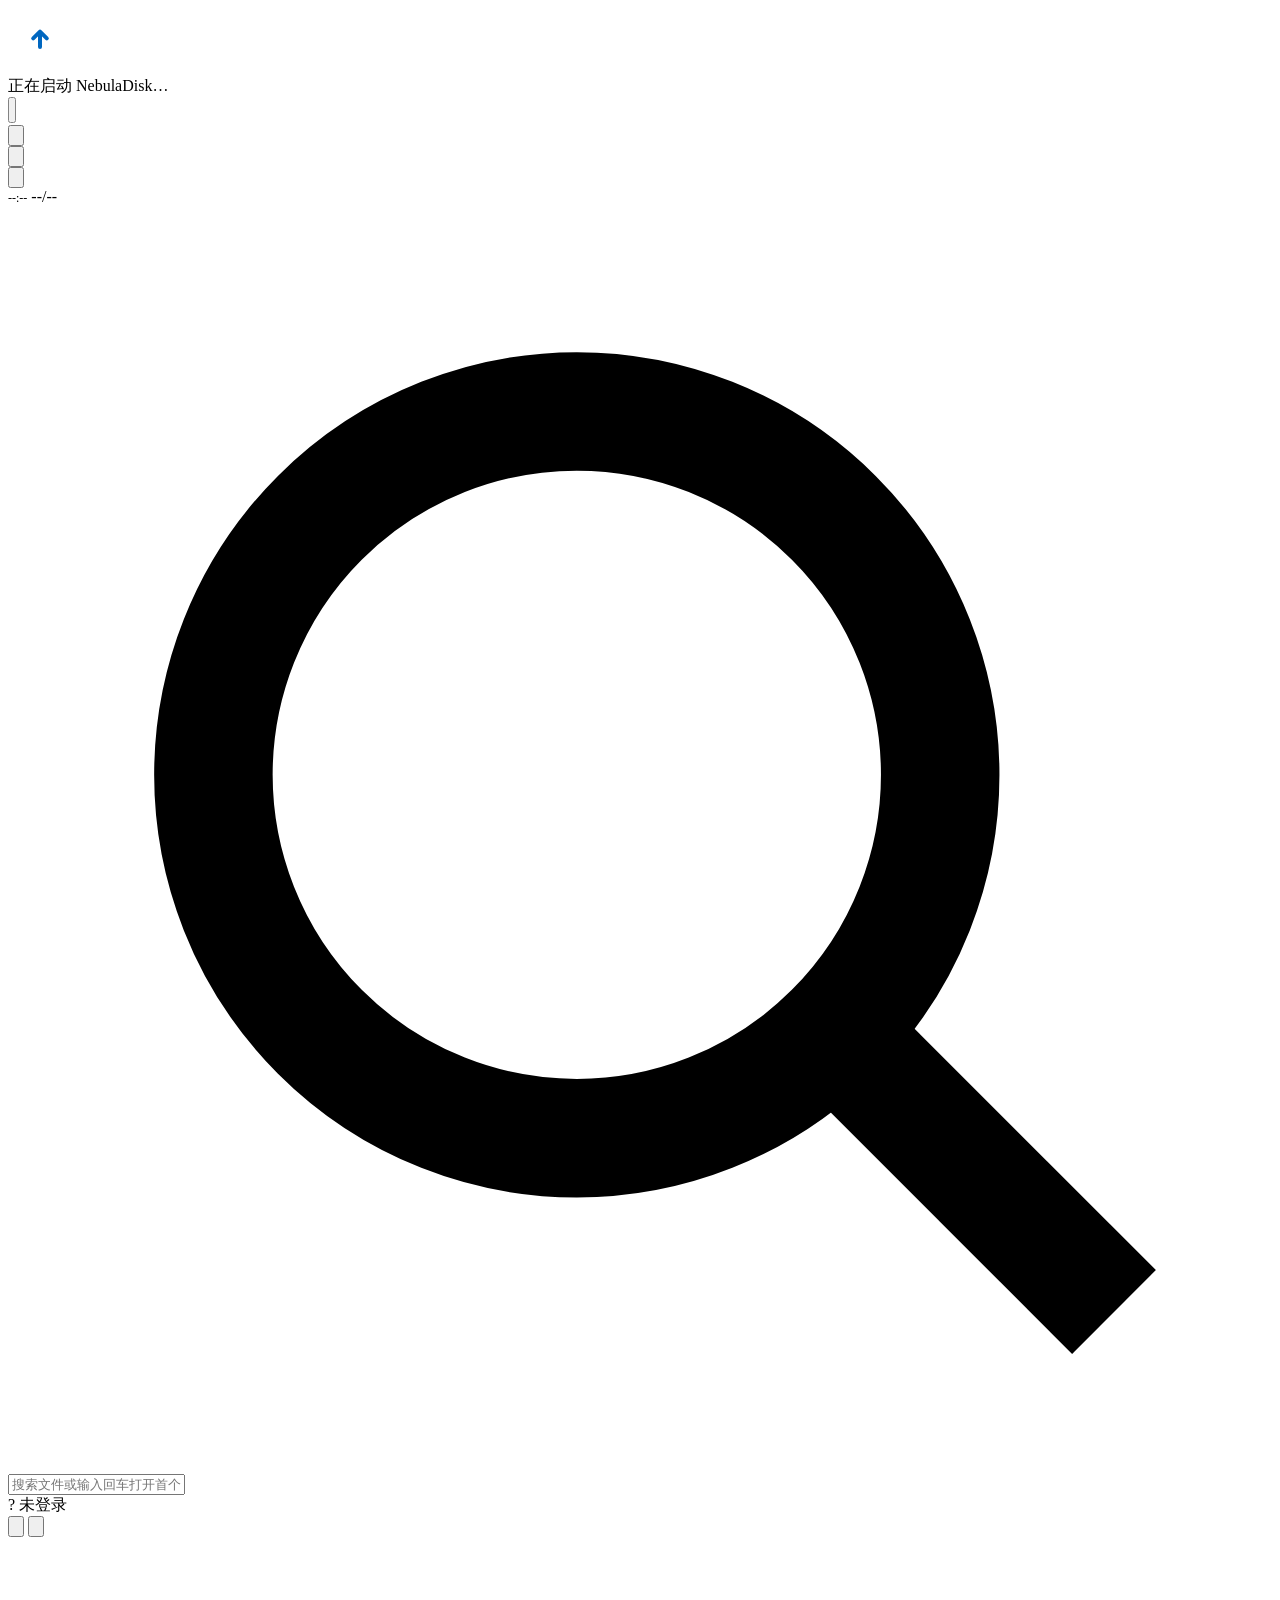
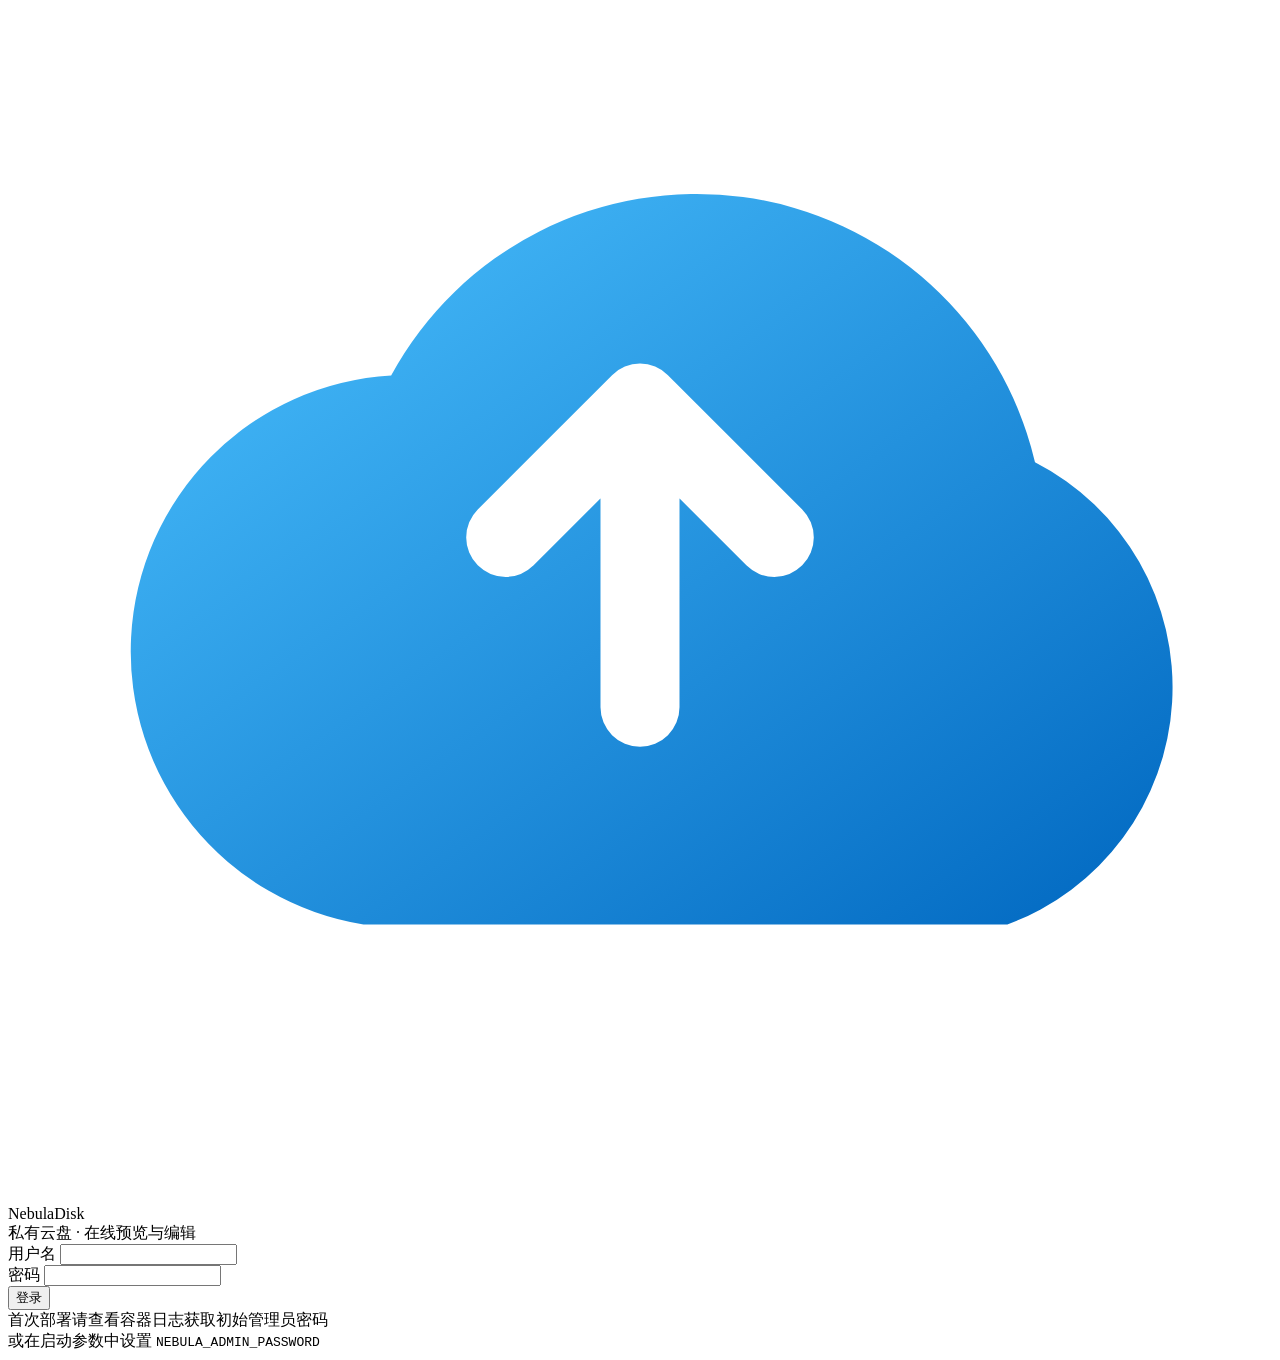
==== nebula/web/index.html @ ffa74270 "NebulaDisk —— 自建网盘：自研 FastAPI 后端 + 三种预览引擎 + 离线部署编排 一套可离线部署的网盘方案：自研后端负责账号/权限/挂载/文件操作， 把「预览与在线编辑」交给三个成" ====
<!DOCTYPE html>
<html lang="zh-CN">
<head>
<meta charset="UTF-8">
<meta name="viewport" content="width=device-width, initial-scale=1, viewport-fit=cover">
<meta name="color-scheme" content="light dark">
<meta name="theme-color" content="#0067c0">
<!-- 云盘属于私有内容，禁止搜索引擎收录 -->
<meta name="robots" content="noindex, nofollow">
<title>NebulaDisk</title>
<link rel="stylesheet" href="/static/css/app.css">
<!--
  站点图标（favicon）
  ★ 与 kkFileView 同风格 ★
    kkFileView 的图标是「单一深蓝 #185290 + 透明底 + 粗斜体字母」。
    这里沿用同一品牌色与体例，只把字母换成 N（NebulaDisk 的首字母），
    保证两个服务在浏览器标签页里看起来是一家人。
    svg 优先（任意缩放清晰），ico 兜底（老浏览器/收藏夹会请求 /favicon.ico）。
-->
<link rel="icon" type="image/svg+xml" href="/static/favicon.svg">
<link rel="alternate icon" type="image/x-icon" href="/static/favicon.ico">
<link rel="apple-touch-icon" href="/static/favicon.ico">
</head>
<body>

<!-- =====================================================================
     启动遮罩：等 /api/me 探完会话再决定进桌面还是登录页，
     避免已登录用户看到登录页闪一下
     ===================================================================== -->
<div id="boot">
  <div class="boot-inner">
    <svg viewBox="0 0 32 32" width="64" height="64" fill="none">
      <path d="M9 25a7 7 0 0 1 .7-13.9A8.8 8.8 0 0 1 26 13.3 6.4 6.4 0 0 1 25.3 25z"
            fill="#fff" fill-opacity=".92"/>
      <path d="M16 19.5V12M12.6 15.2 16 11.8l3.4 3.4" stroke="#0067c0" stroke-width="2"
            stroke-linecap="round" stroke-linejoin="round"/>
    </svg>
    <div class="boot-name">正在启动 <span data-role="brand">NebulaDisk</span>…</div>
    <div class="spinner" style="border-color:rgba(255,255,255,.25);border-top-color:#fff"></div>
  </div>
</div>


<!-- =====================================================================
     桌面
     ===================================================================== -->
<div id="desktop" style="display:none">
  <div id="desktop-icons"></div>
  <div id="window-layer" style="position:absolute;inset:0;pointer-events:none"></div>
</div>

<!-- 窗口层需要接收鼠标事件，但空白处要透传到桌面 -->
<style>
  #window-layer > .window { pointer-events: auto; }
</style>


<!-- =====================================================================
     任务栏
     ===================================================================== -->
<div id="taskbar">
  <!-- 左下角：显示桌面（Win 的「显示桌面」细条） -->
  <button class="tray-btn" id="btn-showdesk" title="显示桌面"
          style="width:8px;padding:0;opacity:.9">
    <span style="display:block;width:3px;height:22px;border-left:1px solid var(--border-strong)"></span>
  </button>

  <div class="tb-center">
    <!-- 开始按钮 -->
    <button class="tb-app" id="btn-start" title="开始">
      <svg viewBox="0 0 32 32" fill="none">
        <path fill="currentColor" d="M16 3.2c-4.2 0-7.7 2.8-8.9 6.6A6.4 6.4 0 0 0 7.4 22.4h2.3a1.2 1.2 0 0 0 0-2.4H7.4a4 4 0 0 1-.1-8 4 4 0 0 1 .5.03l1.2.16.4-1.14A6.7 6.7 0 0 1 16 5.6c3 0 5.6 2 6.5 4.7l.35 1.06 1.1.1a4.3 4.3 0 0 1 3.9 4.3 4.3 4.3 0 0 1-1.3 3.1 1.2 1.2 0 0 0 1.7 1.7A6.7 6.7 0 0 0 30.2 15.8a6.7 6.7 0 0 0-5.6-6.6A9.2 9.2 0 0 0 16 3.2Z"/>
        <path fill="currentColor" d="M13.1 16.3a1.2 1.2 0 0 1 1.7 0l.4.4V11a1.2 1.2 0 0 1 2.4 0v5.7l.4-.4a1.2 1.2 0 0 1 1.7 1.7l-2.6 2.6a1.2 1.2 0 0 1-1.7 0L13.1 18a1.2 1.2 0 0 1 0-1.7Z"/>
        <path fill="currentColor" d="M11 23.2a1.2 1.2 0 0 1 1.2-1.2h7.6a1.2 1.2 0 0 1 0 2.4h-7.6A1.2 1.2 0 0 1 11 23.2Z"/>
      </svg>
    </button>

    <!-- 已打开的窗口（由 WM 动态填充） -->
    <div id="tb-apps" style="display:flex;align-items:center;gap:4px"></div>

    <!-- 关闭全部 -->
    <button class="tb-app" id="btn-closeall" title="关闭所有窗口">
      <svg viewBox="0 0 16 16" fill="none" stroke="currentColor" stroke-width="1.5"
           stroke-linecap="round">
        <path d="M3.5 3.5l9 9"/><path d="M12.5 3.5l-9 9"/>
      </svg>
    </button>
  </div>

  <div class="tb-tray">
    <button class="tray-btn" id="btn-theme" title="切换主题">
      <svg viewBox="0 0 16 16" fill="none" stroke="currentColor" stroke-width="1.5"
           stroke-linecap="round">
        <circle cx="8" cy="8" r="3.2"/>
        <path d="M8 1.6v1.5M8 12.9v1.5M1.6 8h1.5M12.9 8h1.5
                 M3.5 3.5l1 1M11.5 11.5l1 1M12.5 3.5l-1 1M4.5 11.5l-1 1"/>
      </svg>
    </button>
    <span style="width:1px;height:18px;background:var(--divider)"></span>
    <div class="tray-btn" id="clock" style="cursor:default">
      <div>
        <span data-role="clock-time" style="font-size:12px">--:--</span>
        <span class="ck-date" data-role="clock-date">--/--</span>
      </div>
    </div>
  </div>
</div>


<!-- =====================================================================
     开始菜单
     ===================================================================== -->
<div id="start-menu">
  <div class="start-search">
    <svg viewBox="0 0 16 16" fill="none" stroke="currentColor" stroke-width="1.5">
      <circle cx="7.2" cy="7.2" r="4.6"/><path d="M10.6 10.6 14 14"/>
    </svg>
    <input type="text" id="start-search-input" placeholder="搜索文件或输入回车打开首个目录">
  </div>

  <!--
    ★ 这里原本有一个写死的 <div class="start-head"><span>推荐的项目</span></div>，
    但段标题「已固定 / 推荐的项目」现在由 renderStartGrid() 按内容动态生成
    （见 app.js 的 seg()），两边都写就会**重复显示两行「推荐的项目」**。
    已删除，标题统一由 JS 出。
  -->

  <!--
    网格内容由 renderStartGrid() 动态填充，分「已固定 / 推荐的项目」两段。
    右键任意磁贴可「固定到开始菜单 / 取消固定」（持久化到 localStorage）。
    ★ 不要在这里写死磁贴 ★ 否则会与 JS 渲染结果重复。
  -->
  <div class="start-body" id="start-grid"></div>

  <div class="start-foot">
    <div class="start-user">
      <span class="avatar" data-role="start-avatar">?</span>
      <span class="su-name" data-role="start-username">未登录</span>
    </div>
    <div class="start-foot-actions">
      <!--
        用户管理 / 关于本机 / 退出登录
        ★ 顺序：用户管理 → 关于本机 → 退出登录 ★
          用户要求（原话）：「用户管理设置 放到 关于本机 按钮前面。」
          三个都是 icon-only，文案走 title 悬停提示。
        ★ 用户管理只在管理员登录时显示 ★
          普通用户看不到这个按钮（app.js 里按 App.me.isAdmin 控制显隐），
          点进去也会被后端 require_admin 挡住 —— 双保险。
      -->
      <button class="start-power" id="btn-users" title="用户管理" style="display:none">
        <svg viewBox="0 0 16 16" fill="none" stroke="currentColor" stroke-width="1.5"
             stroke-linecap="round" stroke-linejoin="round">
          <circle cx="6" cy="5.4" r="2.5"/>
          <path d="M1.6 13.2c0-2.3 2-3.9 4.4-3.9s4.4 1.6 4.4 3.9"/>
          <path d="M11.2 3.3a2.5 2.5 0 0 1 0 4.6"/>
          <path d="M12.2 9.6c1.3.5 2.2 1.6 2.2 3.1"/>
        </svg>
      </button>
      <button class="start-power" id="btn-about" title="关于本机">
        <svg viewBox="0 0 16 16" fill="none" stroke="currentColor" stroke-width="1.5"
             stroke-linecap="round">
          <circle cx="8" cy="8" r="6.2"/>
          <path d="M8 7.2v4.2"/>
          <circle cx="8" cy="4.9" r=".85" fill="currentColor" stroke="none"/>
        </svg>
      </button>
      <button class="start-power" id="btn-power" title="退出登录">
        <svg viewBox="0 0 16 16" fill="none" stroke="currentColor" stroke-width="1.5"
             stroke-linecap="round">
          <path d="M8 2.5v6"/>
          <path d="M4.6 4.4a5 5 0 1 0 6.8 0"/>
        </svg>
      </button>
    </div>
  </div>
</div>


<!-- =====================================================================
     登录页
     ===================================================================== -->
<div id="login-screen" class="hide">
  <div class="login-card">
    <div class="login-logo">
      <svg viewBox="0 0 32 32" fill="none">
        <defs>
          <linearGradient id="lg" x1="0" y1="0" x2="1" y2="1">
            <stop offset="0" stop-color="#4cc2ff"/>
            <stop offset="1" stop-color="#0067c0"/>
          </linearGradient>
        </defs>
        <path d="M9 25a7 7 0 0 1 .7-13.9A8.8 8.8 0 0 1 26 13.3 6.4 6.4 0 0 1 25.3 25z"
              fill="url(#lg)"/>
        <path d="M16 19.5V12M12.6 15.2 16 11.8l3.4 3.4" stroke="#fff" stroke-width="2"
              stroke-linecap="round" stroke-linejoin="round"/>
      </svg>
      <div class="ll-title" data-role="brand">NebulaDisk</div>
      <div class="ll-sub">私有云盘 · 在线预览与编辑</div>
    </div>

    <form id="login-form" autocomplete="on">
      <div class="field">
        <label for="lg-user">用户名</label>
        <input type="text" id="lg-user" name="username" autocomplete="username"
               spellcheck="false" required>
      </div>
      <div class="field">
        <label for="lg-pass">密码</label>
        <input type="password" id="lg-pass" name="password" autocomplete="current-password"
               required>
      </div>

      <div class="login-err" id="login-err"></div>

      <button class="btn primary" type="submit">登录</button>
    </form>

    <div class="login-foot">
      首次部署请查看容器日志获取初始管理员密码<br>
      或在启动参数中设置 <code>NEBULA_ADMIN_PASSWORD</code>
    </div>
  </div>
</div>


<!-- Toast 容器 -->
<div id="toasts"></div>


<!-- =====================================================================
     脚本（按依赖顺序加载，无构建步骤）
     ===================================================================== -->
<script src="/static/js/icons.js"></script>
<script src="/static/js/api.js"></script>
<script src="/static/js/shell.js"></script>
<script src="/static/js/viewer.js"></script>
<script src="/static/js/explorer.js"></script>
<script src="/static/js/app.js"></script>

</body>
</html>
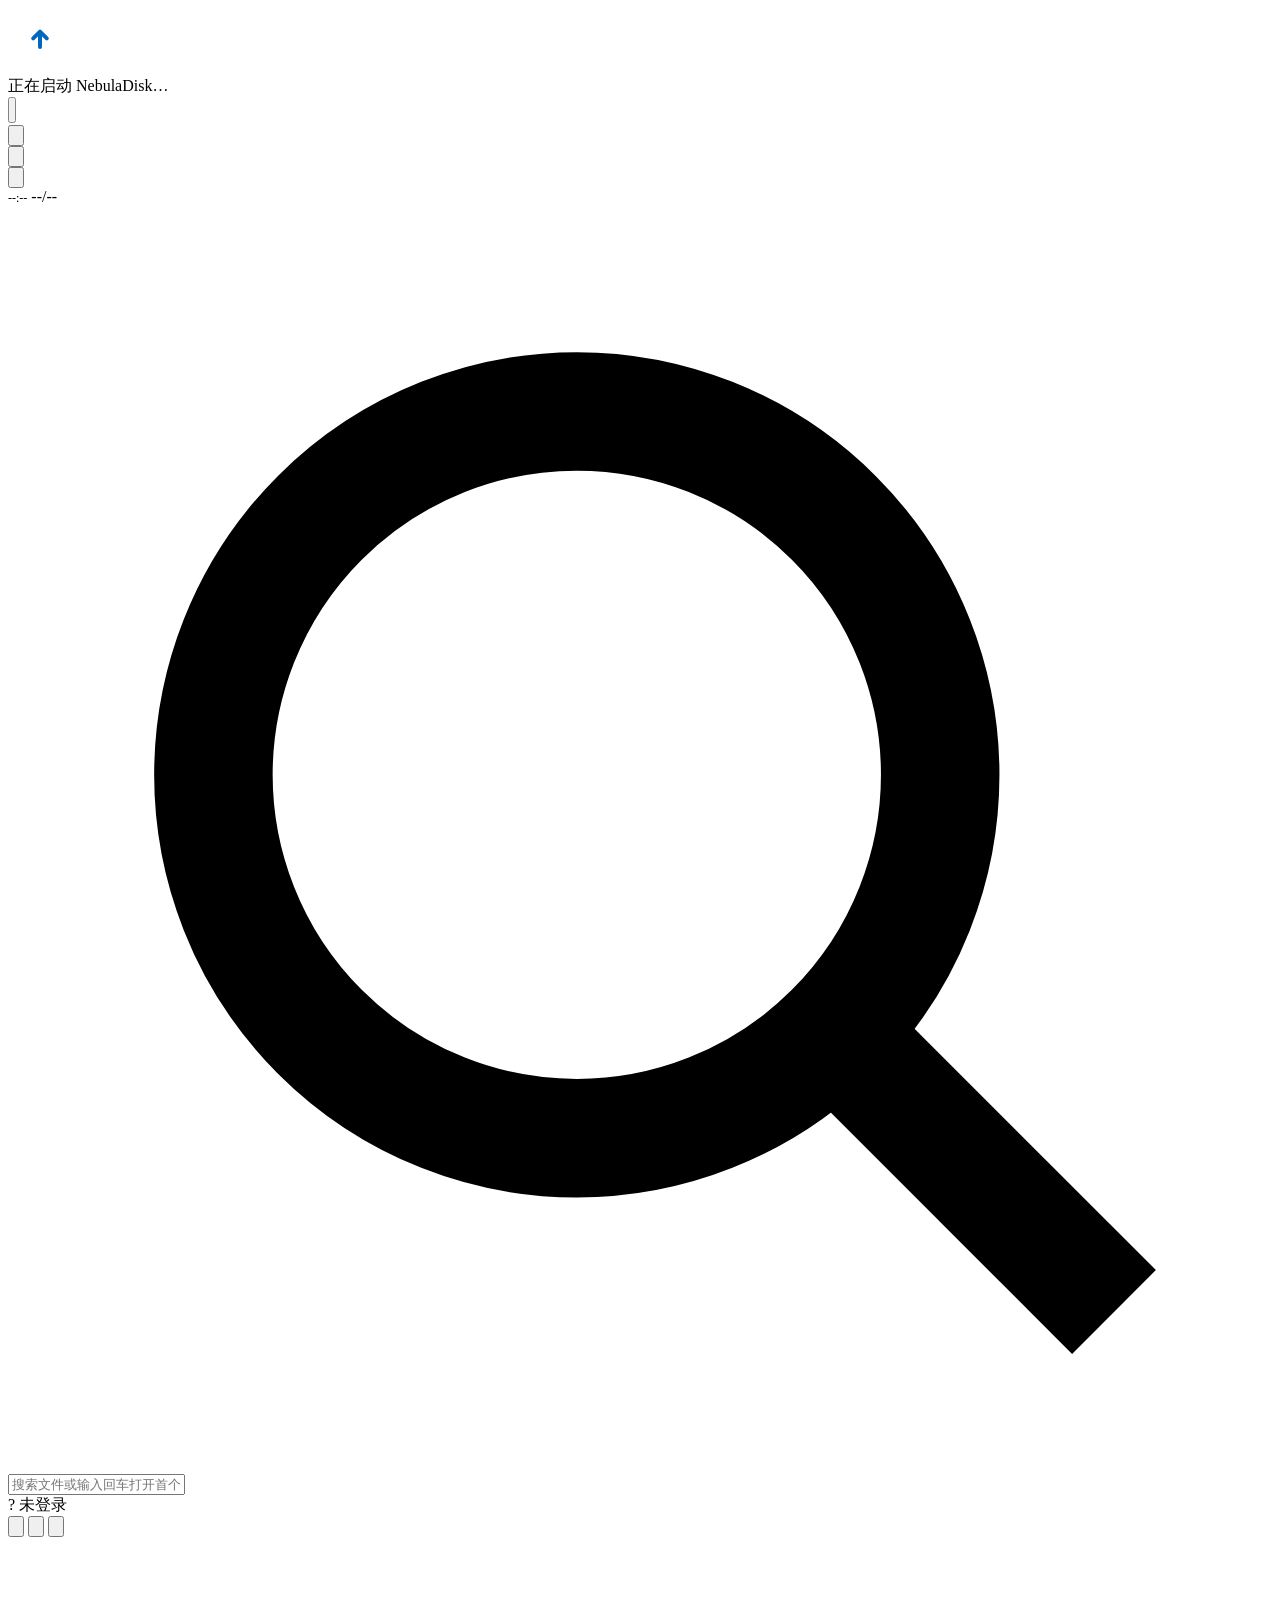
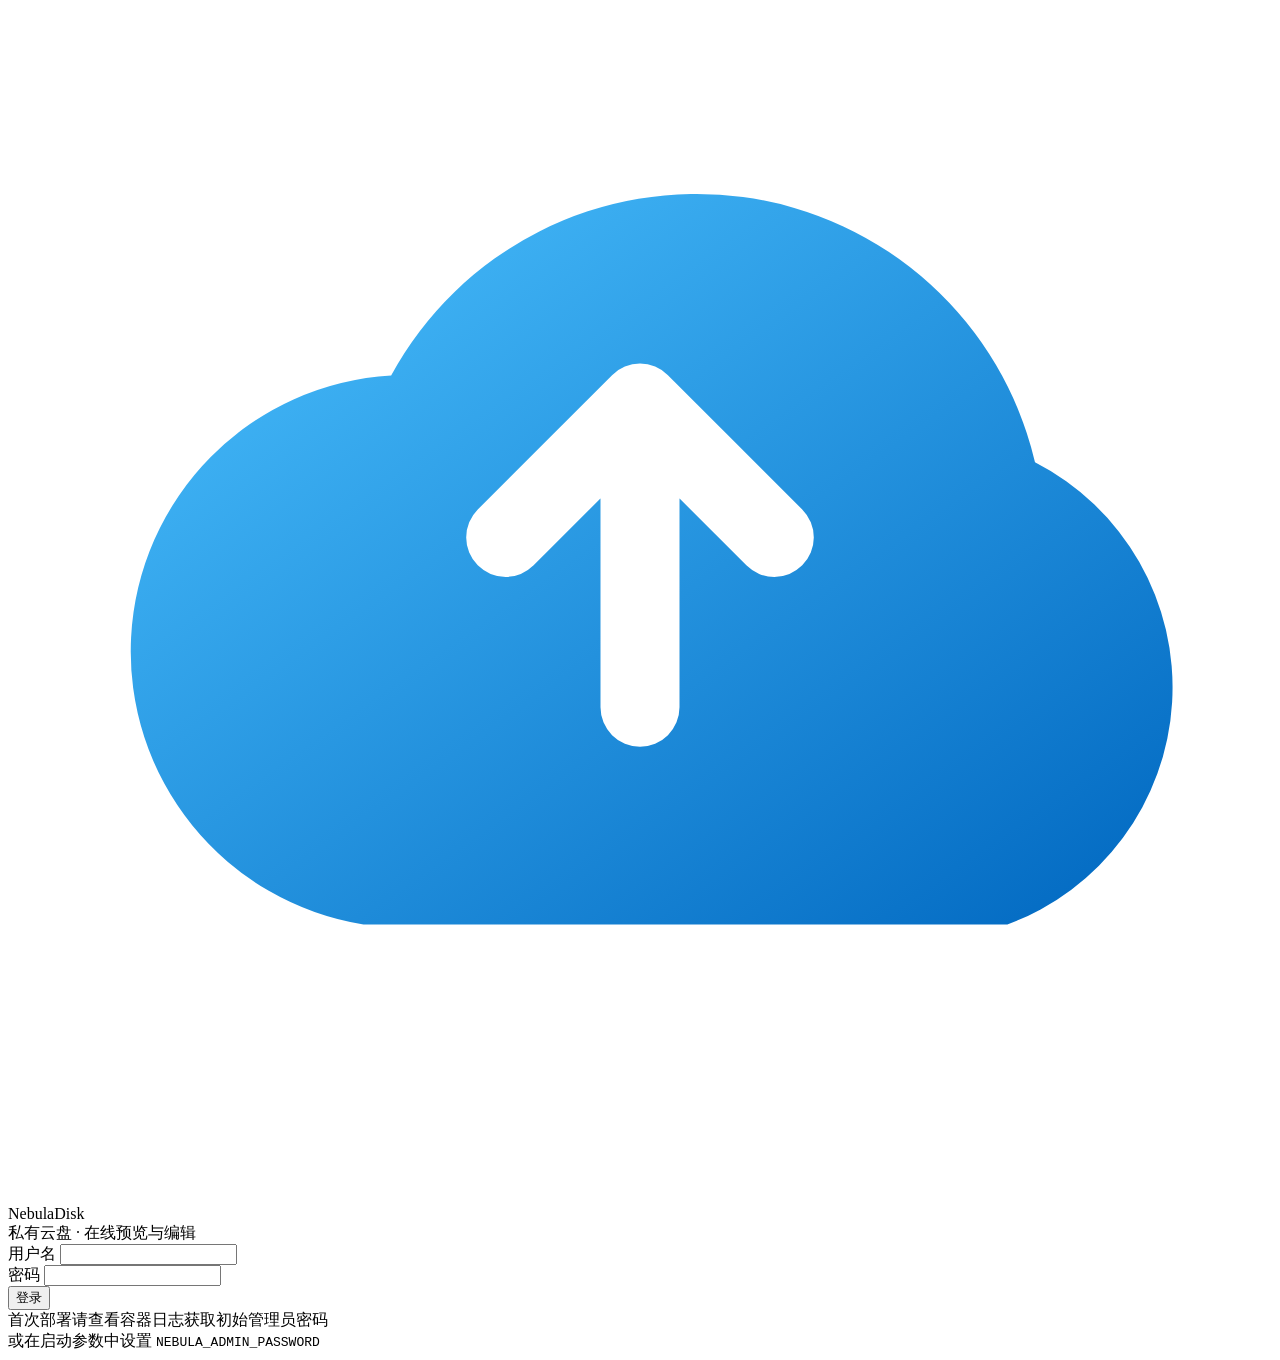
==== commit e423a371: "feat(links): 「链接管理」面板 + 直链默认 7 天 + 二维码（本地画） 延续 ecd0515（统一链接模型）。用户随后连续提了 8 条具体要求，逐条落地：  1) 「分享链接管理 需要" ====
--- a/nebula/web/index.html
+++ b/nebula/web/index.html
@@ -139,14 +139,25 @@
     </div>
     <div class="start-foot-actions">
       <!--
-        用户管理 / 关于本机 / 退出登录
-        ★ 顺序：用户管理 → 关于本机 → 退出登录 ★
+        链接管理 / 用户管理 / 服务器设置 / 关于本机 / 退出登录
+        ★ 顺序：链接管理 → 用户管理 → 服务器设置 → 关于本机 → 退出登录 ★
           用户要求（原话）：「用户管理设置 放到 关于本机 按钮前面。」
-          三个都是 icon-only，文案走 title 悬停提示。
-        ★ 用户管理只在管理员登录时显示 ★
-          普通用户看不到这个按钮（app.js 里按 App.me.isAdmin 控制显隐），
-          点进去也会被后端 require_admin 挡住 —— 双保险。
+                        「链接管理图标按钮 放到用户管理 按钮边上。」
+          ⇒ 链接管理紧挨在用户管理**左边**，同为 icon-only，文案走 title 悬停提示。
+        ★ 链接管理与「用户管理」的可见性**不同** ★
+          链接管理是**每个用户自己的**东西（我的直链 / 我的分享），
+          所有人都能看见；用户管理与服务器设置只在管理员登录时显示。
+        ★ 为什么不做成开始菜单磁贴 ★
+          曾经加过一个「链接管理」磁贴，但用户明确要的是「放到用户管理按钮边上」
+          ⇒ 移到这里（与其它"动作"同一行），不再在磁贴区留重复入口。
       -->
+      <button class="start-power" id="btn-links" title="链接管理（我的直链 / 分享）">
+        <svg viewBox="0 0 16 16" fill="none" stroke="currentColor" stroke-width="1.5"
+             stroke-linecap="round" stroke-linejoin="round">
+          <path d="M6.6 9.4a3.1 3.1 0 0 0 4.4 0l2.2-2.2a3.1 3.1 0 0 0-4.4-4.4l-1 1"/>
+          <path d="M9.4 6.6a3.1 3.1 0 0 0-4.4 0L2.8 8.8a3.1 3.1 0 0 0 4.4 4.4l1-1"/>
+        </svg>
+      </button>
       <button class="start-power" id="btn-users" title="用户管理" style="display:none">
         <svg viewBox="0 0 16 16" fill="none" stroke="currentColor" stroke-width="1.5"
              stroke-linecap="round" stroke-linejoin="round">
@@ -154,6 +165,13 @@
           <path d="M1.6 13.2c0-2.3 2-3.9 4.4-3.9s4.4 1.6 4.4 3.9"/>
           <path d="M11.2 3.3a2.5 2.5 0 0 1 0 4.6"/>
           <path d="M12.2 9.6c1.3.5 2.2 1.6 2.2 3.1"/>
+        </svg>
+      </button>
+      <button class="start-power" id="btn-settings" title="服务器设置" style="display:none">
+        <svg viewBox="0 0 16 16" fill="none" stroke="currentColor" stroke-width="1.5"
+             stroke-linecap="round" stroke-linejoin="round">
+          <circle cx="8" cy="8" r="2.2"/>
+          <path d="M8 1.8v1.6M8 12.6v1.6M2.8 8H1.2M14.8 8h-1.6M4 4l1.1 1.1M10.9 10.9L12 12M4 12l1.1-1.1M10.9 5.1L12 4"/>
         </svg>
       </button>
       <button class="start-power" id="btn-about" title="关于本机">
@@ -233,7 +251,10 @@
 <script src="/static/js/icons.js"></script>
 <script src="/static/js/api.js"></script>
 <script src="/static/js/shell.js"></script>
+<!-- qr.js 必须排在 links.js 之前：链接管理里的「二维码」直接用 QR.svg(...) -->
+<script src="/static/js/qr.js"></script>
 <script src="/static/js/viewer.js"></script>
+<script src="/static/js/links.js"></script>
 <script src="/static/js/explorer.js"></script>
 <script src="/static/js/app.js"></script>
 
